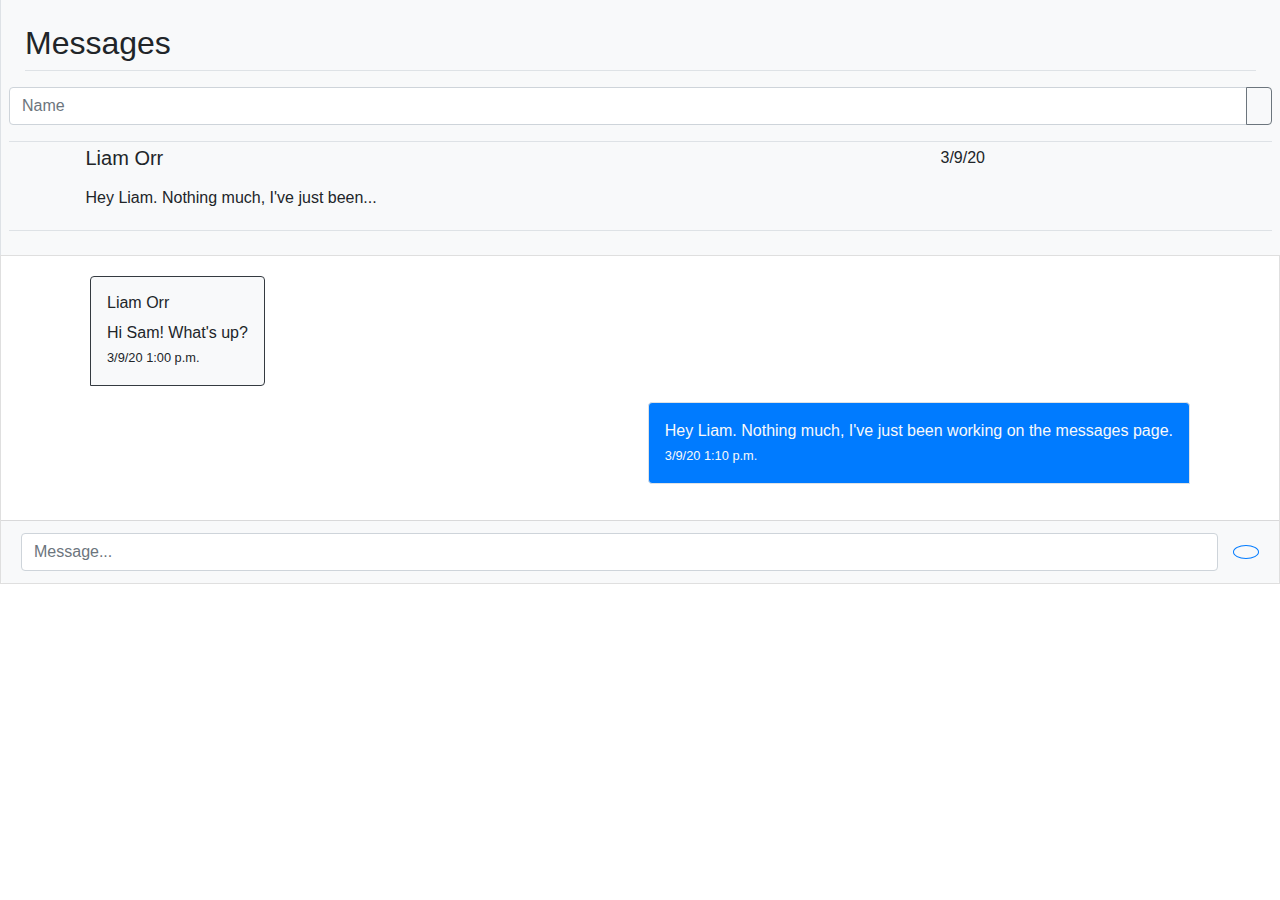
==== biazza/static/messages.html @ f97c83bc "#10 #13 Created a layout with hard-coded dummy data for the home page and the messages functionality" ====
<!doctype html>
<html lang="en">
  <head>
    <!-- Required meta tags -->
    <meta charset="utf-8">
    <meta name="viewport" content="width=device-width, initial-scale=1, shrink-to-fit=no">

    <!-- Bootstrap CSS -->
    <link rel="stylesheet" href="https://stackpath.bootstrapcdn.com/bootstrap/4.4.1/css/bootstrap.min.css" integrity="sha384-Vkoo8x4CGsO3+Hhxv8T/Q5PaXtkKtu6ug5TOeNV6gBiFeWPGFN9MuhOf23Q9Ifjh" crossorigin="anonymous">

    <!-- Font Awesome used for their icons -->
    <link rel="stylesheet" href="https://use.fontawesome.com/releases/v5.7.0/css/all.css" integrity="sha384-lZN37f5QGtY3VHgisS14W3ExzMWZxybE1SJSEsQp9S+oqd12jhcu+A56Ebc1zFSJ" crossorigin="anonymous">


    <!-- Our custom CSS -->
    <link rel="stylesheet" href="/css/messages" >

    <title>&#127345;iazza</title>
  </head>
  <body>
    
    <div class="wrapper">

        <div class="sidebar p-2 bg-light overflow-auto border-left">
            
            <div class="sidebar-heading m-3 border-bottom">
                <h2>Messages</h2>
            </div>

            <div class="input-group mb-3">
                <input type="text" class="form-control" placeholder="Name">
                <div class="input-group-append">
                    <button class="btn btn-outline-secondary" id="messages-search">
                        <i class="fas fa-search"></i>
                    </button>
                </div>
            </div>

            <div>
                <ul id="chatsList" class="list-unstyled components">

                    <li class="my-3 py-1 border-top border-bottom">
                        <div class="message-container container">
                            <div class="row">
                                <div class="col-9">
                                    <h5>Liam Orr</h5>
                                </div>
                                <div class="col-3">
                                    <p>3/9/20</p>
                                </div>
                                <div class="col-12">
                                    <p>Hey Liam. Nothing much, I've just been...</p>
                                </div>
                            </div>
                            <a href="#" class="stretched-link"></a>
                        </div>
                    </li>

                </ul>
            </div>

        </div>

        <div class="content card rounded-0">
            <!-- <div class="card-header bg-light">
                <p>stuff</p>
            </div> -->

            <div class="card-body container scroll-view">
                <div class="d-flex justify-content-begin align-items-center">
                    <div class="message bg-light border border-dark rounded-top rounded-right mb-3 p-3">
                        <h6>Liam Orr</h6>
                        <div>Hi Sam! What's up?</div>
                        <small>3/9/20 1:00 p.m.</small>
                    </div>
                </div>

                <div class="d-flex justify-content-end align-items-center">
                    <div class="message bg-primary border rounded-top rounded-left mb-3 p-3 text-light">
                        <div>Hey Liam. Nothing much, I've just been working on the messages page.</div>
                        <small>3/9/20 1:10 p.m.</small>
                    </div>
                </div>

                
            </div>

            <div class="card-footer bg-light">
                <div class="input-group">
                    <input type="text" class="form-control mr-3 rounded" placeholder="Message...">
                    <div class="input-group-append my-auto">
                        <button class="btn btn-ico btn-outline-primary rounded-circle" id="messages-search">
                            <i class="fas fa-paper-plane"></i>
                        </button>
                    </div>
                </div>
            </div>
        </div>

    </div>
    <!-- Optional JavaScript -->
    <!-- jQuery first, then Popper.js, then Bootstrap JS -->
    <script src="https://code.jquery.com/jquery-3.4.1.slim.min.js" integrity="sha384-J6qa4849blE2+poT4WnyKhv5vZF5SrPo0iEjwBvKU7imGFAV0wwj1yYfoRSJoZ+n" crossorigin="anonymous"></script>
    <script src="https://cdn.jsdelivr.net/npm/popper.js@1.16.0/dist/umd/popper.min.js" integrity="sha384-Q6E9RHvbIyZFJoft+2mJbHaEWldlvI9IOYy5n3zV9zzTtmI3UksdQRVvoxMfooAo" crossorigin="anonymous"></script>
    <script src="https://stackpath.bootstrapcdn.com/bootstrap/4.4.1/js/bootstrap.min.js" integrity="sha384-wfSDF2E50Y2D1uUdj0O3uMBJnjuUD4Ih7YwaYd1iqfktj0Uod8GCExl3Og8ifwB6" crossorigin="anonymous"></script>
  </body>
</html>
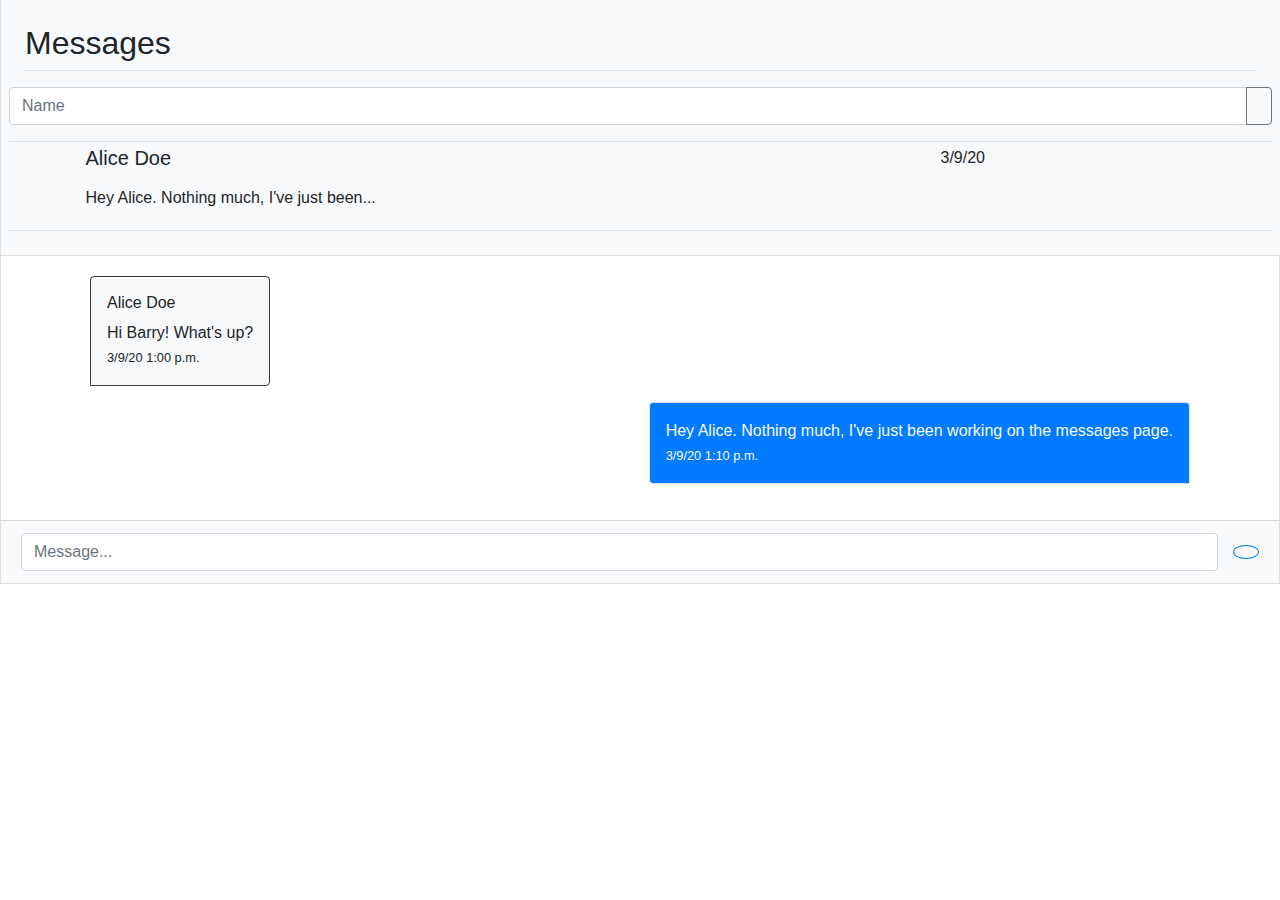
==== commit d5b4e196: "Changed names in the dummy data" ====
--- a/biazza/static/messages.html
+++ b/biazza/static/messages.html
@@ -43,13 +43,13 @@
                         <div class="message-container container">
                             <div class="row">
                                 <div class="col-9">
-                                    <h5>Liam Orr</h5>
+                                    <h5>Alice Doe</h5>
                                 </div>
                                 <div class="col-3">
                                     <p>3/9/20</p>
                                 </div>
                                 <div class="col-12">
-                                    <p>Hey Liam. Nothing much, I've just been...</p>
+                                    <p>Hey Alice. Nothing much, I've just been...</p>
                                 </div>
                             </div>
                             <a href="#" class="stretched-link"></a>
@@ -69,15 +69,15 @@
             <div class="card-body container scroll-view">
                 <div class="d-flex justify-content-begin align-items-center">
                     <div class="message bg-light border border-dark rounded-top rounded-right mb-3 p-3">
-                        <h6>Liam Orr</h6>
-                        <div>Hi Sam! What's up?</div>
+                        <h6>Alice Doe</h6>
+                        <div>Hi Barry! What's up?</div>
                         <small>3/9/20 1:00 p.m.</small>
                     </div>
                 </div>
 
                 <div class="d-flex justify-content-end align-items-center">
                     <div class="message bg-primary border rounded-top rounded-left mb-3 p-3 text-light">
-                        <div>Hey Liam. Nothing much, I've just been working on the messages page.</div>
+                        <div>Hey Alice. Nothing much, I've just been working on the messages page.</div>
                         <small>3/9/20 1:10 p.m.</small>
                     </div>
                 </div>
